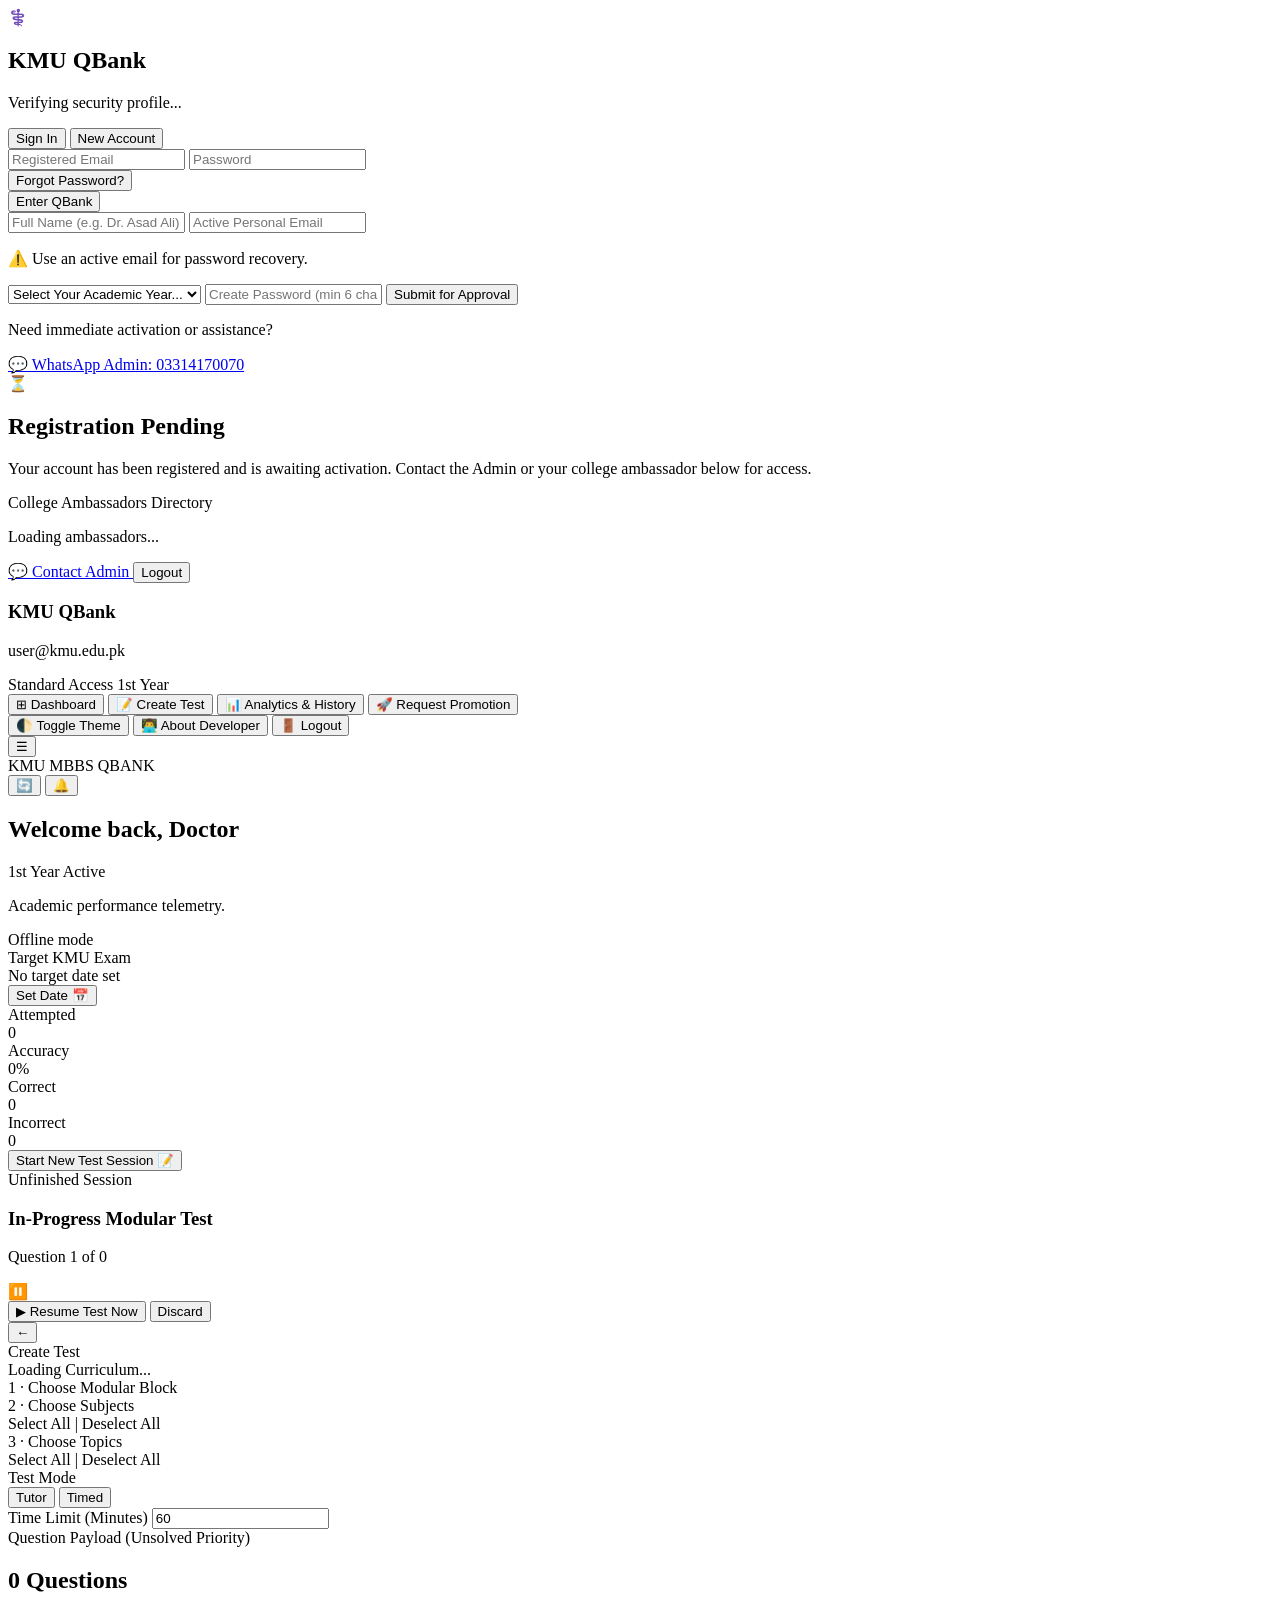
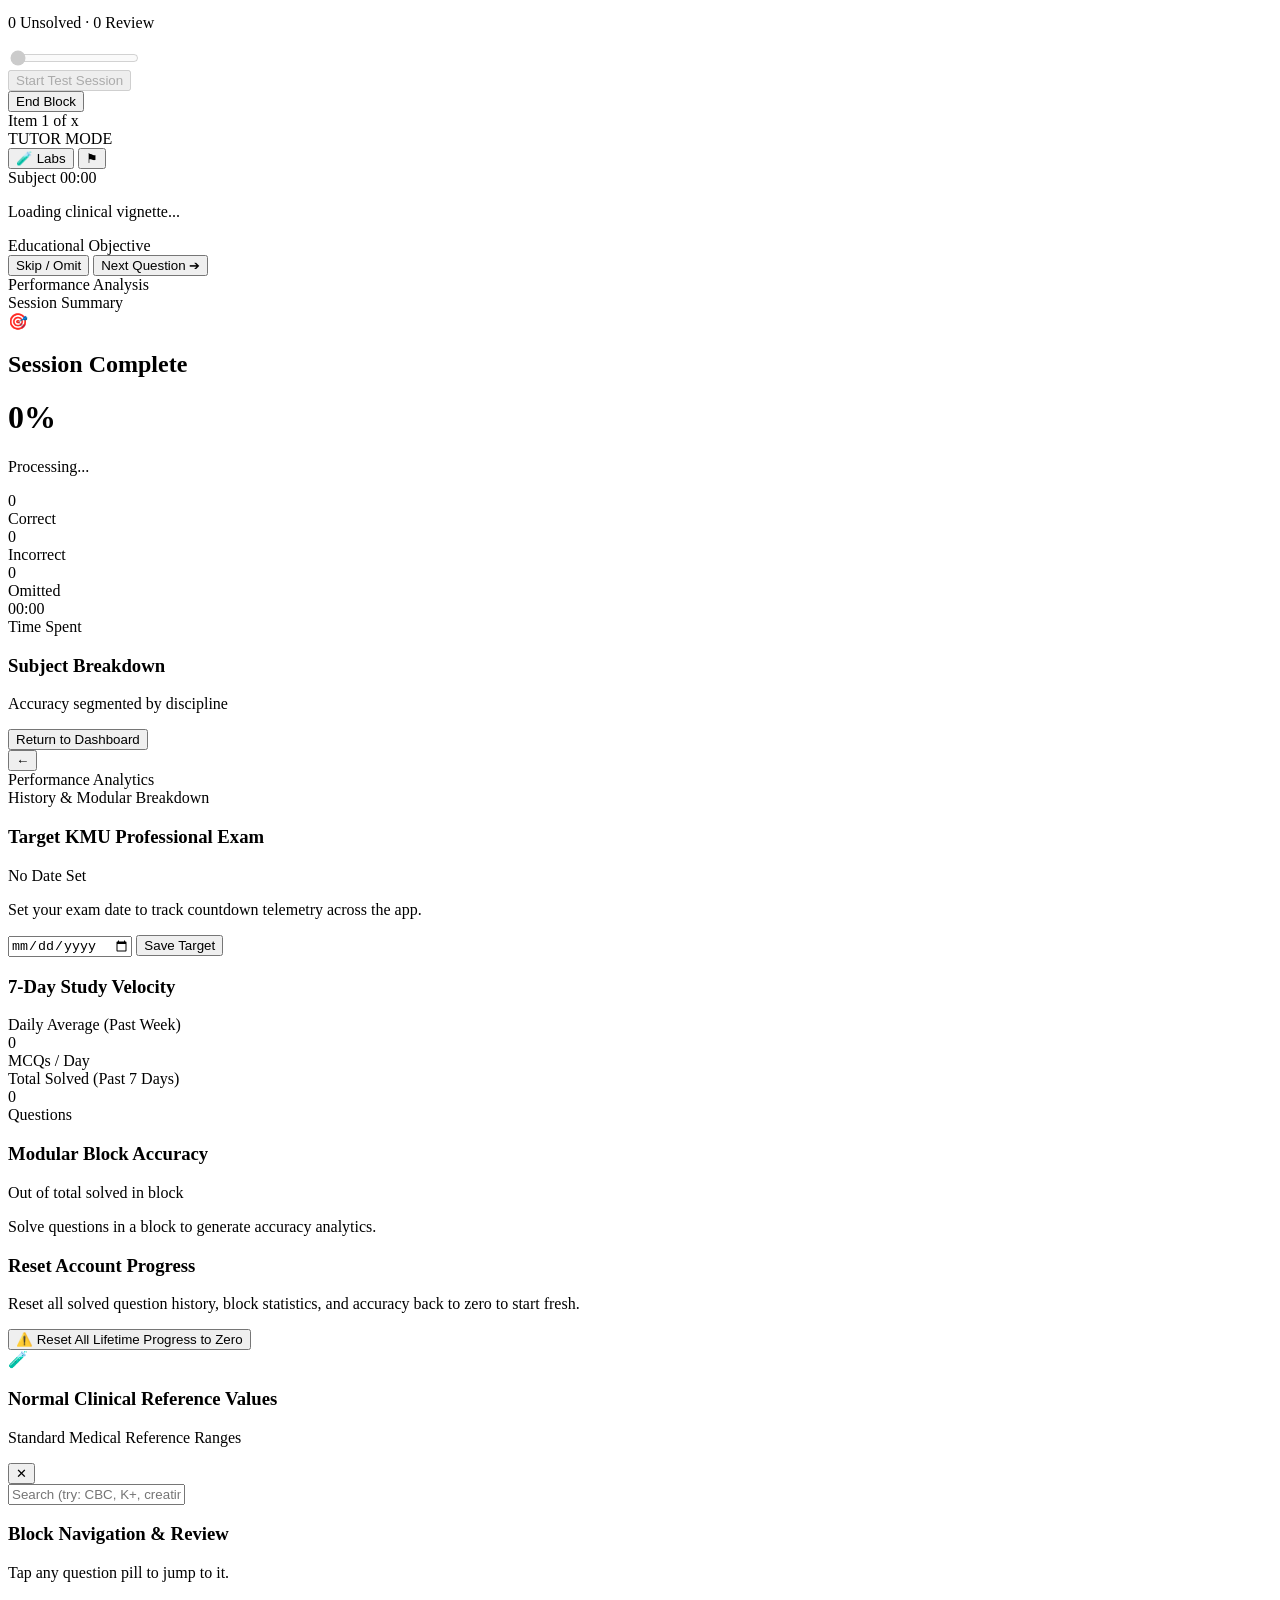
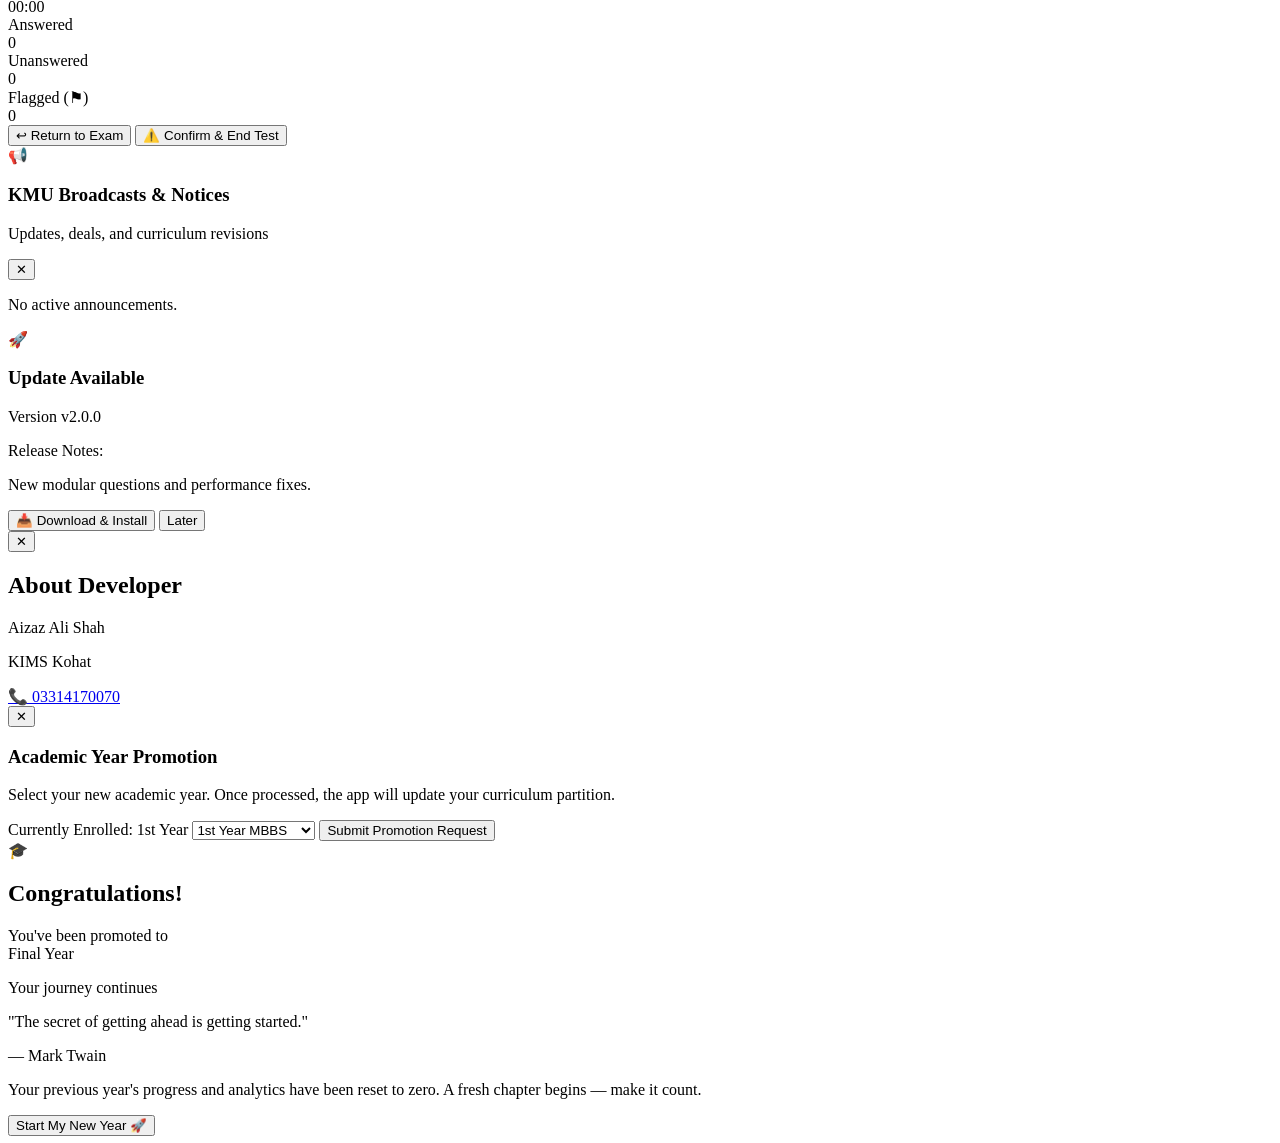
==== docs/index.html @ 2f593897 "Add files via upload" ====
<!DOCTYPE html>
<html lang="en">
<head>
    <meta charset="UTF-8">
    <meta name="viewport" content="width=device-width, initial-scale=1.0, maximum-scale=1.0, user-scalable=no, viewport-fit=cover">
    <meta name="theme-color" content="#06080d">
    <title>KMU MBBS QBank</title>
  <script type="module" crossorigin src="./assets/index-DLLi_GCA.js"></script>
  <link rel="stylesheet" crossorigin href="./assets/index-DvVe6-dn.css">
</head>
<body>
    <div class="app-viewport">

        <div id="screen-splash" class="screen flex-center">
            <div class="glass-panel p-30 text-center">
                <div class="splash-spinner text-blue text-4xl mb-15 glow-blue">⚕️</div>
                <h2 class="text-white font-bold text-xl">KMU QBank</h2>
                <p class="text-muted text-sm mt-5" id="splash-message">Verifying security profile...</p>
            </div>
        </div>

        <div id="screen-login" class="screen flex-center hidden p-20 scroll-y">

            <div id="auth-form-card" class="glass-panel p-25 w-100 max-w-400 box-shadow">
                <div class="flex-center gap-10 mb-20">
                    <button id="tab-login-btn" class="btn btn-outline flex-1 active font-bold">Sign In</button>
                    <button id="tab-register-btn" class="btn btn-outline flex-1 font-bold">New Account</button>
                </div>

                <div id="auth-login-fields">
                    <input type="email" id="input-email" class="glass-input" placeholder="Registered Email" autocomplete="email">
                    <input type="password" id="input-password" class="glass-input" placeholder="Password">
                    <div class="flex-between mb-15">
                        <span></span>
                        <button id="btn-forgot-password" class="text-link">Forgot Password?</button>
                    </div>
                    <button id="btn-login" class="btn btn-primary w-100 font-bold">Enter QBank</button>
                </div>

                <div id="auth-register-fields" class="hidden">
                    <input type="text" id="reg-name" class="glass-input" placeholder="Full Name (e.g. Dr. Asad Ali)">
                    <input type="email" id="reg-email" class="glass-input" placeholder="Active Personal Email" autocomplete="email">
                    <p class="text-xs text-muted mb-10 leading-tight">⚠️ Use an active email for password recovery.</p>
                    <select id="reg-year" class="glass-input">
                        <option value="" disabled selected>Select Your Academic Year...</option>
                        <option value="1st Year">1st Year MBBS</option>
                        <option value="2nd Year">2nd Year MBBS</option>
                        <option value="3rd Year">3rd Year MBBS</option>
                        <option value="4th Year">4th Year MBBS</option>
                        <option value="Final Year">Final Year MBBS</option>
                    </select>
                    <input type="password" id="reg-password" class="glass-input" placeholder="Create Password (min 6 characters)">
                    <button id="btn-register-submit" class="btn btn-primary w-100 font-bold mt-10">Submit for Approval</button>
                </div>

                <p id="login-feedback" class="text-orange text-center text-xs mt-15 min-h-20"></p>

                <div class="border-top pt-15 mt-15 text-center">
                    <p class="text-muted text-xs mb-5">Need immediate activation or assistance?</p>
                    <a href="https://wa.me/923314170070" target="_blank" rel="noopener" class="btn btn-outline text-green hover-bg-green text-xs p-5-10 no-underline inline-flex">
                        💬 WhatsApp Admin: 03314170070
                    </a>
                </div>
            </div>

            <div id="auth-pending-card" class="glass-panel p-25 w-100 max-w-400 box-shadow hidden text-center">
                <div class="text-4xl mb-10">⏳</div>
                <h2 class="text-white font-bold text-lg mb-5">Registration Pending</h2>
                <p class="text-xs text-muted mb-20 leading-relaxed">
                    Your account has been registered and is awaiting activation. Contact the Admin or your college ambassador below for access.
                </p>

                <div class="border-top border-bottom py-15 mb-20 text-left">
                    <div class="text-xs font-bold text-blue uppercase tracking-wide mb-10">College Ambassadors Directory</div>
                    <div id="ambassador-contact-list" class="flex-column gap-10 max-h-300 scroll-y custom-scrollbar">
                        <p class="text-xs text-muted text-center py-10">Loading ambassadors...</p>
                    </div>
                </div>

                <div class="flex gap-10">
                    <a href="https://wa.me/923314170070" target="_blank" rel="noopener" class="btn btn-primary flex-1 font-bold text-xs no-underline flex-center gap-5">
                        💬 Contact Admin
                    </a>
                    <button id="btn-pending-logout" class="btn btn-outline text-xs p-10 font-bold text-muted">Logout</button>
                </div>
            </div>
        </div>

        <div id="sidebar-drawer" class="drawer glass-panel">
            <div class="drawer-header border-bottom p-20">
                <h3 class="text-white font-bold glow-blue">KMU QBank</h3>
                <p class="text-muted text-sm mt-5" id="nav-user-email">user@kmu.edu.pk</p>
                <div class="mt-10 flex gap-5">
                    <span id="drawer-plan-badge" class="badge">Standard Access</span>
                    <span id="drawer-year-badge" class="badge badge-trial">1st Year</span>
                </div>
            </div>
            <div class="drawer-nav p-10">
                <button class="nav-row active" id="menu-dash-btn">⊞ Dashboard</button>
                <button class="nav-row" id="menu-create-btn">📝 Create Test</button>
                <button class="nav-row" id="menu-analytics-btn">📊 Analytics & History</button>
                <button class="nav-row text-blue" id="menu-promote-btn">🚀 Request Promotion</button>
                <div class="nav-divider"></div>
                <button class="nav-row" id="menu-theme-btn">🌓 Toggle Theme</button>
                <button class="nav-row" id="menu-about-btn">👨‍💻 About Developer</button>
                <button class="nav-row text-orange" id="sidebar-logout-btn">🚪 Logout</button>
            </div>
        </div>
        <div id="drawer-backdrop" class="backdrop hidden"></div>

        <div id="screen-dashboard" class="screen hidden">
            <div class="top-bar glass-panel border-bottom flex-between p-15">
                <button id="btn-open-menu" class="icon-btn text-white">☰</button>
                <div class="font-bold text-white tracking-wide glow-blue">KMU MBBS QBANK</div>
                <div class="flex-center gap-5">
                    <button id="btn-manual-refresh" class="icon-btn text-white" title="Refresh everything">🔄</button>
                    <button id="btn-announcements-bell" class="icon-btn text-white relative" title="Announcements">
                        🔔
                        <span id="badge-announcements-count" class="notification-dot hidden"></span>
                    </button>
                </div>
            </div>
            <div class="screen-scroll p-20">
                <div class="flex-between mb-5 flex-wrap gap-10">
                    <h2 class="text-white font-bold m-0">Welcome back, <span id="dash-user-name" class="text-blue">Doctor</span></h2>
                    <div class="flex gap-5">
                        <span id="dash-year-badge" class="badge badge-trial">1st Year</span>
                        <span id="dash-plan-badge" class="badge">Active</span>
                    </div>
                </div>
                <p class="text-muted text-sm mb-15">Academic performance telemetry.</p>

                <div id="dash-offline-banner" class="glass-panel p-10 mb-15 border-amber hidden">
                    <div class="text-xs text-orange font-bold" id="dash-offline-text">Offline mode</div>
                </div>

                <div id="dash-exam-banner" class="glass-panel p-15 mb-15 flex-between border-blue box-shadow-glow">
                    <div>
                        <div class="text-xs text-muted uppercase font-bold tracking-wide">Target KMU Exam</div>
                        <div class="text-lg font-bold text-white mt-5" id="dash-exam-countdown-text">No target date set</div>
                    </div>
                    <button id="btn-set-exam-dash" class="btn btn-outline text-xs p-5-10">Set Date 📅</button>
                </div>

                <div class="dashboard-metrics">
                    <div class="glass-panel">
                        <div class="text-muted text-xs uppercase tracking-wide font-bold">Attempted</div>
                        <div class="text-2xl font-bold text-blue mt-10 glow-blue" id="metric-attempted">0</div>
                    </div>
                    <div class="glass-panel">
                        <div class="text-muted text-xs uppercase tracking-wide font-bold">Accuracy</div>
                        <div class="text-2xl font-bold text-orange mt-10 glow-orange" id="metric-accuracy">0%</div>
                    </div>
                    <div class="glass-panel">
                        <div class="text-muted text-xs uppercase tracking-wide font-bold">Correct</div>
                        <div class="text-2xl font-bold text-green mt-10 glow-green" id="metric-correct">0</div>
                    </div>
                    <div class="glass-panel">
                        <div class="text-muted text-xs uppercase tracking-wide font-bold">Incorrect</div>
                        <div class="text-2xl font-bold text-red mt-10 glow-red" id="metric-incorrect">0</div>
                    </div>
                </div>

                <button id="card-action-create" class="btn btn-primary w-100 p-15 text-center font-bold text-md hover-scale mb-15">
                    Start New Test Session 📝
                </button>

                <div id="dash-resume-card" class="glass-panel p-20 mb-20 hidden border-amber box-shadow-glow bg-dark">
                    <div class="flex-between mb-10">
                        <div>
                            <span class="badge badge-trial mb-5 inline-block">Unfinished Session</span>
                            <h3 class="text-white font-bold text-md mt-5" id="resume-test-title">In-Progress Modular Test</h3>
                            <p class="text-xs text-muted mt-2" id="resume-test-progress-text">Question 1 of 0</p>
                        </div>
                        <div class="text-3xl">⏸️</div>
                    </div>
                    <div class="flex gap-10 mt-15">
                        <button id="btn-resume-test" class="btn btn-primary flex-1 font-bold">▶ Resume Test Now</button>
                        <button id="btn-discard-resume-test" class="btn btn-outline text-red hover-bg-red p-10 font-bold text-xs">Discard</button>
                    </div>
                </div>
            </div>
        </div>

        <div id="screen-create-test" class="screen hidden">
            <div class="top-bar glass-panel border-bottom flex-between p-15">
                <button id="btn-back-from-create" class="icon-btn text-white">←</button>
                <div class="text-center">
                    <div class="font-bold text-white tracking-wide text-sm glow-blue">Create Test</div>
                    <div class="text-xs text-blue font-bold uppercase" id="generator-class-label">Loading Curriculum...</div>
                </div>
                <div class="w-20"></div>
            </div>
            <div class="screen-scroll p-20">
                <div class="glass-panel p-20 mb-15" id="block-container">
                    <label class="text-xs text-muted uppercase tracking-wide font-bold block mb-10">1 · Choose Modular Block</label>
                    <div id="block-cards-list" class="flex-column gap-10"></div>
                </div>

                <div class="glass-panel p-20 mb-15 hidden" id="subject-container">
                    <div class="flex-between mb-15">
                        <label class="text-xs text-muted uppercase tracking-wide font-bold m-0">2 · Choose Subjects</label>
                        <div class="text-xs font-bold">
                            <span class="text-link" id="btn-subj-all">Select All</span>
                            <span class="text-muted">|</span>
                            <span class="text-muted cursor-pointer" id="btn-subj-none">Deselect All</span>
                        </div>
                    </div>
                    <div id="subject-checkboxes-list" class="grid-2 gap-15"></div>
                </div>

                <div class="glass-panel p-20 mb-15 hidden" id="topic-container">
                    <div class="flex-between mb-15">
                        <label class="text-xs text-muted uppercase tracking-wide font-bold m-0">3 · Choose Topics</label>
                        <div class="text-xs font-bold">
                            <span class="text-link" id="btn-top-all">Select All</span>
                            <span class="text-muted">|</span>
                            <span class="text-muted cursor-pointer" id="btn-top-none">Deselect All</span>
                        </div>
                    </div>
                    <div id="topic-checkboxes-list" class="grid-2 gap-15 max-h-300 scroll-y custom-scrollbar"></div>
                </div>

                <div class="glass-panel p-20 mb-15">
                    <label class="text-xs text-muted uppercase tracking-wide font-bold block mb-10">Test Mode</label>
                    <div class="flex gap-10">
                        <button id="mode-btn-tutor" class="btn btn-outline flex-1 active">Tutor</button>
                        <button id="mode-btn-timed" class="btn btn-outline flex-1">Timed</button>
                    </div>
                    <div id="timed-input-box" class="mt-15 hidden">
                        <label class="text-xs text-muted font-bold block mb-5">Time Limit (Minutes)</label>
                        <input type="number" id="input-timer-mins" class="glass-input m-0 w-100 text-lg" value="60" min="1">
                    </div>
                </div>

                <div class="glass-panel p-20 mb-30 text-center border-blue box-shadow-glow">
                    <label class="text-xs text-muted uppercase tracking-wide font-bold block mb-10">Question Payload (Unsolved Priority)</label>
                    <h2 id="slider-value-display" class="text-blue font-bold mb-5 glow-blue">0 Questions</h2>
                    <p id="pool-composition-info" class="text-xs text-muted mb-15">0 Unsolved · 0 Review</p>
                    <input type="range" id="q-count-slider" class="custom-slider w-100" min="0" max="0" value="0" disabled>
                </div>
            </div>
            <div class="bottom-dock p-15 glass-panel border-top">
                <button id="btn-start-quiz" class="btn btn-primary w-100 font-bold text-lg" disabled>Start Test Session</button>
            </div>
        </div>

        <div id="screen-test-engine" class="screen hidden">
            <div class="top-bar glass-panel border-bottom flex-between p-15">
                <button id="btn-abandon-test" class="btn btn-outline text-xs p-5-10 text-white hover-bg-red border-radius-sm">End Block</button>
                <div class="text-center">
                    <div id="test-header-counter" class="font-bold text-white text-sm">Item 1 of x</div>
                    <div id="test-header-mode" class="text-xs text-muted uppercase font-bold">TUTOR MODE</div>
                </div>
                <div class="flex-center gap-5">
                    <button id="btn-open-labs" class="btn btn-outline text-xs p-5-10 font-bold text-blue border-radius-sm" title="Normal Lab Values Reference">🧪 Labs</button>
                    <button id="btn-flag-question" class="icon-btn text-muted hover-opacity" title="Report / Flag Question">⚑</button>
                </div>
            </div>

            <div class="screen-scroll p-20">
                <div class="flex-between mb-20 border-bottom pb-10">
                    <span id="q-subject-badge" class="text-xs text-blue font-bold uppercase tracking-wide">Subject</span>
                    <span id="q-timer-clock" class="text-sm font-mono font-bold text-white">00:00</span>
                </div>

                <div class="mb-20 question-stem-card">
                    <p id="q-stem-text" class="text-md leading-relaxed text-white font-medium">Loading clinical vignette...</p>
                </div>

                <div id="q-options-wrapper" class="flex-column gap-10 mb-30"></div>

                <div id="q-rationale-box" class="glass-panel p-20 hidden border-left-blue bg-dark">
                    <div class="text-sm font-bold text-blue mb-10 uppercase tracking-wide">
                        Educational Objective
                    </div>
                    <div id="q-rationale-text" class="text-sm leading-relaxed text-white"></div>
                </div>
            </div>

            <div class="bottom-dock p-15 glass-panel border-top flex gap-10">
                <button id="btn-skip-q" class="btn btn-outline flex-1 text-white font-bold">Skip / Omit</button>
                <button id="btn-next-q" class="btn btn-primary flex-1 hidden font-bold">Next Question ➔</button>
            </div>
        </div>

        <div id="screen-results" class="screen hidden">
            <div class="top-bar glass-panel border-bottom flex-center p-15">
                <div class="text-center">
                    <div class="font-bold text-white text-sm glow-blue">Performance Analysis</div>
                    <div class="text-xs text-blue font-bold uppercase">Session Summary</div>
                </div>
            </div>
            <div class="screen-scroll p-20">
                <div class="glass-panel p-30 text-center mb-20 bg-dark relative border-top-blue box-shadow">
                    <div class="text-4xl mb-10">🎯</div>
                    <h2 class="text-white font-bold mb-10 text-lg">Session Complete</h2>
                    <h1 id="result-score-percent" class="text-6xl font-bold text-blue mb-5 glow-blue">0%</h1>
                    <p id="result-verdict" class="text-muted text-xs uppercase font-bold tracking-wide">Processing...</p>
                </div>

                <div class="grid-2 gap-15 mb-30">
                    <div class="glass-panel p-15 text-center border-bottom-green">
                        <div class="text-2xl font-bold text-green glow-green" id="result-correct-count">0</div>
                        <div class="text-xs text-muted uppercase font-bold mt-5">Correct</div>
                    </div>
                    <div class="glass-panel p-15 text-center border-bottom-red">
                        <div class="text-2xl font-bold text-red glow-red" id="result-incorrect-count">0</div>
                        <div class="text-xs text-muted uppercase font-bold mt-5">Incorrect</div>
                    </div>
                    <div class="glass-panel p-15 text-center border-bottom-orange">
                        <div class="text-2xl font-bold text-orange glow-orange" id="result-omitted-count">0</div>
                        <div class="text-xs text-muted uppercase font-bold mt-5">Omitted</div>
                    </div>
                    <div class="glass-panel p-15 text-center">
                        <div class="text-xl font-bold text-white font-mono mt-5" id="result-time-taken">00:00</div>
                        <div class="text-xs text-muted uppercase font-bold mt-5">Time Spent</div>
                    </div>
                </div>

                <h3 class="mb-15 text-sm uppercase tracking-wide text-white font-bold">Subject Breakdown</h3>
                <p class="text-xs text-muted mb-15">Accuracy segmented by discipline</p>
                <div id="results-subject-breakdown" class="flex-column gap-10"></div>
            </div>
            <div class="bottom-dock p-15 glass-panel border-top">
                <button id="btn-finish-review" class="btn btn-primary w-100 font-bold text-lg">Return to Dashboard</button>
            </div>
        </div>

        <div id="screen-analytics" class="screen hidden">
            <div class="top-bar glass-panel border-bottom flex-between p-15">
                <button id="btn-back-from-analytics" class="icon-btn text-white">←</button>
                <div class="text-center">
                    <div class="font-bold text-white tracking-wide text-sm glow-blue">Performance Analytics</div>
                    <div class="text-xs text-blue font-bold uppercase">History & Modular Breakdown</div>
                </div>
                <div class="w-20"></div>
            </div>
            <div class="screen-scroll p-20">
                <div class="glass-panel p-20 mb-20 border-blue box-shadow-glow">
                    <div class="flex-between mb-10">
                        <h3 class="text-sm font-bold text-white uppercase tracking-wide">Target KMU Professional Exam</h3>
                        <span class="badge" id="analytics-exam-days-badge">No Date Set</span>
                    </div>
                    <p class="text-xs text-muted mb-15">Set your exam date to track countdown telemetry across the app.</p>
                    <div class="flex gap-10">
                        <input type="date" id="input-exam-date" class="glass-input m-0 flex-1">
                        <button id="btn-save-exam-date" class="btn btn-primary p-10 font-bold">Save Target</button>
                    </div>
                </div>

                <div class="glass-panel p-20 mb-20">
                    <h3 class="text-sm font-bold text-white uppercase tracking-wide mb-15">7-Day Study Velocity</h3>
                    <div class="grid-2 gap-15">
                        <div class="glass-panel p-15 text-center bg-dark">
                            <div class="text-xs text-muted uppercase font-bold">Daily Average (Past Week)</div>
                            <div class="text-3xl font-bold text-blue mt-5 glow-blue" id="analytics-daily-average">0</div>
                            <div class="text-xs text-muted mt-2">MCQs / Day</div>
                        </div>
                        <div class="glass-panel p-15 text-center bg-dark">
                            <div class="text-xs text-muted uppercase font-bold">Total Solved (Past 7 Days)</div>
                            <div class="text-3xl font-bold text-green mt-5 glow-green" id="analytics-weekly-total">0</div>
                            <div class="text-xs text-muted mt-2">Questions</div>
                        </div>
                    </div>
                </div>

                <div class="glass-panel p-20 mb-20">
                    <div class="flex-between mb-15">
                        <h3 class="text-sm font-bold text-white uppercase tracking-wide">Modular Block Accuracy</h3>
                        <span class="text-xs text-muted">Out of total solved in block</span>
                    </div>
                    <div id="analytics-blocks-breakdown" class="flex-column gap-10">
                        <p class="text-xs text-muted text-center p-20">Solve questions in a block to generate accuracy analytics.</p>
                    </div>
                </div>

                <div class="glass-panel p-20 mb-30 border-bottom-red">
                    <h3 class="text-sm font-bold text-red uppercase tracking-wide mb-5">Reset Account Progress</h3>
                    <p class="text-xs text-muted mb-15">Reset all solved question history, block statistics, and accuracy back to zero to start fresh.</p>
                    <button id="btn-reset-user-progress" class="btn btn-outline text-red hover-bg-red w-100 font-bold text-sm">
                        ⚠️ Reset All Lifetime Progress to Zero
                    </button>
                </div>
            </div>
        </div>

        <div id="modal-lab-values" class="screen flex-center hidden backdrop-blur z-modal-2">
            <div class="glass-panel p-25 max-w-600 w-100 relative border-blue box-shadow flex-column modal-tall">
                <div class="flex-between mb-15">
                    <div class="flex-center gap-10">
                        <span class="text-2xl">🧪</span>
                        <div>
                            <h3 class="text-blue font-bold text-sm uppercase tracking-wide">Normal Clinical Reference Values</h3>
                            <p class="text-xs text-muted">Standard Medical Reference Ranges</p>
                        </div>
                    </div>
                    <button id="btn-close-labs" class="icon-btn text-muted hover-white">✕</button>
                </div>

                <input type="text" id="input-labs-search" class="glass-input mb-15 text-xs" placeholder="Search (try: CBC, K+, creatinine, ABG...)">

                <div class="scroll-y custom-scrollbar flex-1" id="labs-content-area">
                    <div id="labs-list-container" class="flex-column gap-15"></div>
                </div>
            </div>
        </div>

        <div id="modal-review-grid" class="screen flex-center hidden backdrop-blur z-modal-3">
            <div class="glass-panel p-25 max-w-600 w-100 relative border-blue box-shadow flex-column modal-tall">
                <div class="flex-between mb-10">
                    <div>
                        <h3 class="text-white font-bold text-md uppercase tracking-wide">Block Navigation & Review</h3>
                        <p class="text-xs text-muted">Tap any question pill to jump to it.</p>
                    </div>
                    <span id="review-timer-badge" class="badge font-mono">00:00</span>
                </div>

                <div class="grid-3 gap-10 mb-15 p-10 bg-dark border-radius-sm text-center">
                    <div>
                        <span class="text-xs text-muted uppercase font-bold">Answered</span>
                        <div class="text-lg font-bold text-green" id="review-stat-answered">0</div>
                    </div>
                    <div>
                        <span class="text-xs text-muted uppercase font-bold">Unanswered</span>
                        <div class="text-lg font-bold text-muted" id="review-stat-unanswered">0</div>
                    </div>
                    <div>
                        <span class="text-xs text-muted uppercase font-bold">Flagged (⚑)</span>
                        <div class="text-lg font-bold text-orange" id="review-stat-flagged">0</div>
                    </div>
                </div>

                <div class="scroll-y custom-scrollbar flex-1 mb-15 p-5">
                    <div id="review-grid-matrix" class="review-matrix"></div>
                </div>

                <div class="flex gap-10 border-top pt-15">
                    <button id="btn-review-resume" class="btn btn-outline flex-1 font-bold text-sm">↩ Return to Exam</button>
                    <button id="btn-review-confirm-end" class="btn btn-outline text-red hover-bg-red flex-1 font-bold text-sm">⚠️ Confirm & End Test</button>
                </div>
            </div>
        </div>

        <div id="modal-announcements" class="screen flex-center hidden backdrop-blur z-modal-4">
            <div class="glass-panel p-25 max-w-500 w-100 relative border-blue box-shadow flex-column modal-medium">
                <div class="flex-between mb-15">
                    <div class="flex-center gap-10">
                        <span class="text-2xl">📢</span>
                        <div>
                            <h3 class="text-white font-bold text-sm uppercase tracking-wide">KMU Broadcasts & Notices</h3>
                            <p class="text-xs text-muted">Updates, deals, and curriculum revisions</p>
                        </div>
                    </div>
                    <button id="btn-close-announcements" class="icon-btn text-muted hover-white">✕</button>
                </div>

                <div id="announcements-modal-list" class="scroll-y custom-scrollbar flex-column gap-10 flex-1">
                    <p class="text-xs text-muted text-center py-20">No active announcements.</p>
                </div>
            </div>
        </div>

        <div id="modal-app-update" class="screen flex-center hidden backdrop-blur z-modal-5">
            <div class="glass-panel p-30 max-w-400 w-100 text-center border-blue box-shadow">
                <div class="text-4xl mb-10">🚀</div>
                <h3 class="text-white font-bold text-lg mb-5">Update Available</h3>
                <p class="text-xs text-blue font-bold mb-10" id="update-version-label">Version v2.0.0</p>
                <div class="p-15 bg-dark border-radius-sm mb-15 text-left max-h-200 scroll-y custom-scrollbar">
                    <div class="text-xs text-muted font-bold uppercase mb-5">Release Notes:</div>
                    <p class="text-xs text-white leading-relaxed" id="update-release-notes">New modular questions and performance fixes.</p>
                </div>
                <div class="flex gap-10">
                    <button id="btn-download-update" class="btn btn-primary flex-1 font-bold text-sm">📥 Download & Install</button>
                    <button id="btn-dismiss-update" class="btn btn-outline text-xs p-10 font-bold text-muted hidden">Later</button>
                </div>
            </div>
        </div>

        <div id="modal-about" class="screen flex-center hidden backdrop-blur z-modal-1">
            <div class="glass-panel p-30 text-center max-w-400 relative border-blue box-shadow">
                <button id="btn-close-about" class="icon-btn absolute text-muted hover-white pos-top-right">✕</button>
                <h2 class="text-blue font-bold mb-10 glow-blue">About Developer</h2>
                <p class="text-white font-bold text-xl mt-15">Aizaz Ali Shah</p>
                <p class="text-muted text-sm mt-5 mb-15">KIMS Kohat</p>
                <a href="https://wa.me/923314170070" target="_blank" rel="noopener" class="text-orange font-bold hover-opacity inline-block mt-5 no-underline bg-dark p-10 border-radius-md">📞 03314170070</a>
            </div>
        </div>

        <div id="modal-promotion" class="screen flex-center hidden backdrop-blur z-modal-1">
            <div class="glass-panel p-30 max-w-400 w-100 relative border-blue box-shadow">
                <button id="btn-close-promotion" class="icon-btn absolute text-muted hover-white pos-top-right">✕</button>
                <h3 class="text-blue font-bold mb-10 glow-blue">Academic Year Promotion</h3>
                <p class="text-xs text-muted mb-15">Select your new academic year. Once processed, the app will update your curriculum partition.</p>
                <label class="text-xs text-muted block mb-5 font-bold">Currently Enrolled: <span id="promo-current-year" class="text-white">1st Year</span></label>
                <select id="select-promote-year" class="glass-input mb-15 w-100">
                    <option value="1st Year">1st Year MBBS</option>
                    <option value="2nd Year">2nd Year MBBS</option>
                    <option value="3rd Year">3rd Year MBBS</option>
                    <option value="4th Year">4th Year MBBS</option>
                    <option value="Final Year">Final Year MBBS</option>
                </select>
                <button id="btn-submit-promotion" class="btn btn-primary w-100 font-bold">Submit Promotion Request</button>
            </div>
        </div>

        <!-- NEW: Congratulations modal shown after promotion -->
        <div id="modal-congratulations" class="screen flex-center hidden backdrop-blur z-modal-5">
            <div class="glass-panel p-30 max-w-500 w-100 text-center border-blue box-shadow">
                <div class="text-6xl mb-15">🎓</div>
                <h2 class="text-blue font-bold text-2xl mb-10 glow-blue">Congratulations!</h2>
                <p class="text-white font-bold text-lg mb-20">You've been promoted to<br><span id="congrats-new-year" class="text-orange text-2xl">Final Year</span></p>

                <div class="glass-panel p-20 bg-dark mb-20 border-left-blue text-left">
                    <div class="text-xs text-blue font-bold uppercase tracking-wide mb-10">Your journey continues</div>
                    <p class="text-sm text-white leading-relaxed italic" id="congrats-quote">
                        "The secret of getting ahead is getting started."
                    </p>
                    <p class="text-xs text-muted mt-10" id="congrats-quote-author">— Mark Twain</p>
                </div>

                <p class="text-xs text-muted mb-20">
                    Your previous year's progress and analytics have been reset to zero.
                    A fresh chapter begins — make it count.
                </p>

                <button id="btn-congrats-continue" class="btn btn-primary w-100 font-bold text-lg">Start My New Year 🚀</button>
            </div>
        </div>

    </div>

</body>
</html>
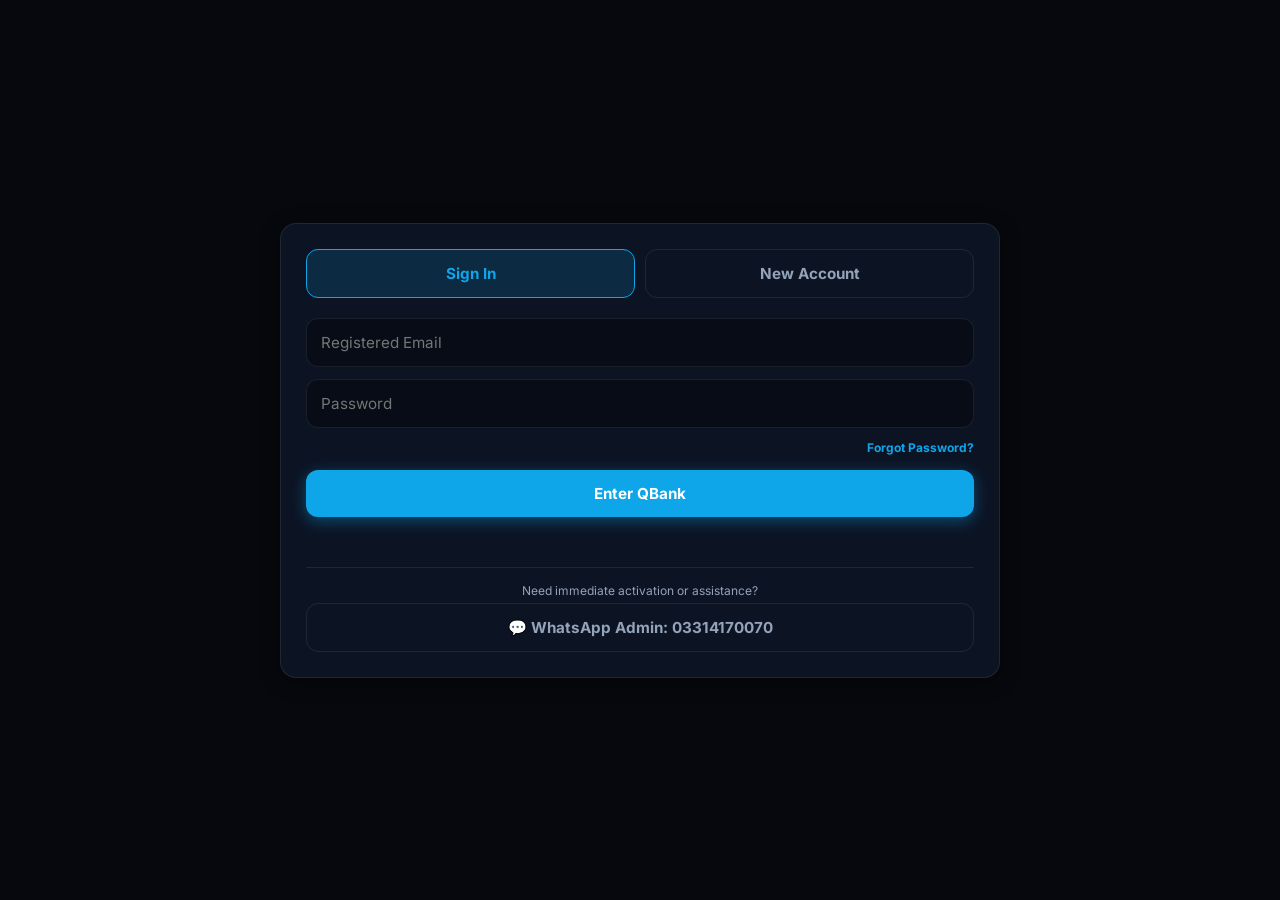
==== commit 279c34c6: "Update index.html" ====
--- a/docs/index.html
+++ b/docs/index.html
@@ -4,11 +4,13 @@
     <meta charset="UTF-8">
     <meta name="viewport" content="width=device-width, initial-scale=1.0, maximum-scale=1.0, user-scalable=no, viewport-fit=cover">
     <meta name="theme-color" content="#06080d">
-    <title>KMU MBBS QBank</title>--
-  <script type="module" crossorigin src="./assets/index-DLLi_GCA.js"></script>
-  <link rel="stylesheet" crossorigin href="./assets/index-DvVe6-dn.css">
+    <title><link rel="manifest" href="./manifest.json">
+<meta name="theme-color" content="#0ea5e9">
+<link rel="apple-touch-icon" href="./assets/icon-192.png">KMU MBBS QBank</title>
+
+
+  <script type="module" crossorigin src="./assets/index-DLLi_GCA.js"></script>
+  <link rel="stylesheet" crossorigin href="./assets/index-DvVe6-dn.css">
 </head>
 <body>
     <div class="app-viewport">
@@ -531,7 +533,16 @@
         </div>
 
     </div>
--
+
+
+<script>
+  if ('serviceWorker' in navigator) {
+    window.addEventListener('load', () => {
+      navigator.serviceWorker.register('./sw.js')
+        .then(reg => console.log('Service Worker registered:', reg.scope))
+        .catch(err => console.log('Service Worker registration failed:', err));
+    });
+  }
+</script>
 </body>
-</html>+</html>
--- a/docs/assets/index-DvVe6-dn.css
+++ b/docs/assets/index-DvVe6-dn.css
@@ -0,0 +1 @@
+@font-face{font-family:Inter;font-style:normal;font-weight:100 900;font-display:swap;src:url(./inter-var-Dx4kXJAl.woff2) format("woff2")}:root{--bg-base: #06080d;--glass-bg: rgba(15, 23, 42, .85);--glass-hover: rgba(30, 41, 59, .95);--glass-border: rgba(255, 255, 255, .08);--brand-blue: #0ea5e9;--brand-blue-hover: #0284c7;--brand-blue-glow: rgba(14, 165, 233, .4);--brand-orange: #f59e0b;--brand-green: #10b981;--brand-red: #ef4444;--solid-correct-bg: #059669;--solid-correct-border: #34d399;--solid-incorrect-bg: #dc2626;--solid-incorrect-border: #f87171;--solid-selected-bg: #0284c7;--solid-selected-border: #38bdf8;--text-main: #fdf9fa;--text-muted: #94a3b8;--transition-smooth: all .22s cubic-bezier(.25, .8, .25, 1)}*{box-sizing:border-box;margin:0;padding:0;font-family:Inter,-apple-system,BlinkMacSystemFont,Segoe UI,sans-serif;-webkit-tap-highlight-color:transparent}html,body{background-color:var(--bg-base);color:var(--text-main);height:100%;width:100%;overflow:hidden;position:relative;padding:0;margin:0}.hidden{display:none!important}.block{display:block!important}.inline-block{display:inline-block!important}.flex{display:flex}.flex-column{display:flex;flex-direction:column}.flex-between{display:flex;justify-content:space-between;align-items:center}.flex-center{display:flex;justify-content:center;align-items:center}.flex-1{flex:1}.flex-wrap{flex-wrap:wrap}.grid-2{display:grid;grid-template-columns:1fr 1fr}.grid-3{display:grid;grid-template-columns:repeat(3,1fr)}.absolute{position:absolute}.relative{position:relative}.text-center{text-align:center}.text-left{text-align:left}.text-blue{color:var(--brand-blue)}.text-orange{color:var(--brand-orange)}.text-green{color:var(--brand-green)}.text-red{color:var(--brand-red)}.text-white{color:var(--text-main)}.text-muted{color:var(--text-muted)}.text-xs{font-size:.75rem}.text-sm{font-size:.85rem}.text-md{font-size:.95rem}.text-lg{font-size:1.1rem}.text-xl{font-size:1.4rem}.text-2xl{font-size:2rem}.text-3xl{font-size:2.5rem}.text-4xl{font-size:3rem}.text-6xl{font-size:4rem}.font-bold{font-weight:700}.font-medium{font-weight:500}.font-mono{font-family:SF Mono,Menlo,Consolas,monospace}.uppercase{text-transform:uppercase}.tracking-wide{letter-spacing:.05em}.leading-relaxed{line-height:1.6}.leading-tight{line-height:1.3}.no-underline{text-decoration:none}.cursor-pointer{cursor:pointer}.text-link{background:none;border:none;color:var(--brand-blue);font-size:.75rem;font-weight:700;cursor:pointer;padding:0;font-family:inherit}.text-link:hover{opacity:.8}.glow-blue{text-shadow:0 0 15px var(--brand-blue-glow)}.glow-green{text-shadow:0 0 15px rgba(16,185,129,.6)}.glow-red{text-shadow:0 0 15px rgba(239,68,68,.6)}.glow-orange{text-shadow:0 0 15px rgba(245,158,11,.6)}.box-shadow-glow{box-shadow:0 0 20px #0ea5e933}.box-shadow{box-shadow:0 12px 40px #0009}.p-5{padding:5px}.p-5-10{padding:5px 10px}.p-10{padding:10px}.p-15{padding:15px}.p-20{padding:20px}.p-25{padding:25px}.p-30{padding:30px}.py-10{padding-top:10px;padding-bottom:10px}.py-15{padding-top:15px;padding-bottom:15px}.py-20{padding-top:20px;padding-bottom:20px}.px-10{padding-left:10px;padding-right:10px}.m-0{margin:0}.mt-2{margin-top:2px}.mt-5{margin-top:5px}.mt-10{margin-top:10px}.mt-15{margin-top:15px}.mt-20{margin-top:20px}.mb-5{margin-bottom:5px}.mb-10{margin-bottom:10px}.mb-15{margin-bottom:15px}.mb-20{margin-bottom:20px}.mb-25{margin-bottom:25px}.mb-30{margin-bottom:30px}.pt-15{padding-top:15px}.pb-10{padding-bottom:10px}.gap-5{gap:5px}.gap-10{gap:10px}.gap-15{gap:15px}.w-20{width:20px}.w-100{width:100%}.max-w-400{max-width:400px}.max-w-500{max-width:500px}.max-w-600{max-width:600px}.min-h-20{min-height:20px}.max-h-200{max-height:200px}.max-h-300{max-height:300px}.max-h-400{max-height:400px}.scroll-y{overflow-y:auto}.border-none{border:none!important}.border-top{border-top:1px solid var(--glass-border)}.border-bottom{border-bottom:1px solid var(--glass-border)}.border-radius-sm{border-radius:8px}.border-radius-md{border-radius:12px}.custom-scrollbar::-webkit-scrollbar{width:5px;height:5px}.custom-scrollbar::-webkit-scrollbar-track{background:transparent}.custom-scrollbar::-webkit-scrollbar-thumb{background:#ffffff26;border-radius:4px}.custom-scrollbar::-webkit-scrollbar-thumb:hover{background:var(--brand-blue)}.app-viewport{position:relative;height:100vh;height:100dvh;width:100%;max-width:100%;margin:0 auto;overflow:hidden;background:var(--bg-base);padding-left:env(safe-area-inset-left,0);padding-right:env(safe-area-inset-right,0)}.screen{position:absolute;top:0;left:0;right:0;width:100%;height:100%;display:flex;flex-direction:column;background:var(--bg-base);z-index:10}.top-bar{padding-top:max(28px,calc(env(safe-area-inset-top,0px) + 8px));padding-left:max(15px,env(safe-area-inset-left,0px));padding-right:max(15px,env(safe-area-inset-right,0px));flex-shrink:0;z-index:50}.bottom-dock{padding-bottom:max(15px,env(safe-area-inset-bottom,0px));padding-left:max(15px,env(safe-area-inset-left,0px));padding-right:max(15px,env(safe-area-inset-right,0px));flex-shrink:0;z-index:50}.screen-scroll{flex:1;overflow-y:auto;overflow-x:hidden;padding:20px;width:100%;max-width:1200px;margin:0 auto}@media (min-width: 1024px){.grid-2{grid-template-columns:repeat(4,1fr)!important}.question-stem-card,#q-stem-text{font-size:1.15rem;line-height:1.7}.opt-btn{padding:18px 24px;font-size:1.05rem}}.dashboard-metrics{display:grid;grid-template-columns:1fr 1fr;gap:12px;margin-bottom:22px}.dashboard-metrics>div{padding:18px 10px;text-align:center}.glass-panel{background:var(--glass-bg);backdrop-filter:blur(16px);-webkit-backdrop-filter:blur(16px);border:1px solid var(--glass-border);border-radius:16px;box-shadow:0 4px 20px #0006}.bg-dark{background:#0006}.border-blue{border:1.5px solid var(--brand-blue)}.border-amber{border:1.5px solid var(--brand-orange)}.border-left-blue{border-left:5px solid var(--brand-blue)}.border-top-blue{border-top:5px solid var(--brand-blue)}.border-bottom-green{border-bottom:5px solid var(--brand-green)}.border-bottom-red{border-bottom:5px solid var(--brand-red)}.border-bottom-orange{border-bottom:5px solid var(--brand-orange)}.glass-input{width:100%;background:#00000059;border:1px solid var(--glass-border);border-radius:12px;padding:14px;color:var(--text-main);font-size:.95rem;margin-bottom:12px;outline:none;transition:var(--transition-smooth)}.glass-input:focus{border-color:var(--brand-blue);background:#0ea5e914;box-shadow:0 0 12px var(--brand-blue-glow)}select.glass-input{cursor:pointer;appearance:none;-webkit-appearance:none;background-image:url(data:image/svg+xml;charset=US-ASCII,%3Csvg%20xmlns%3D%22http%3A%2F%2Fwww.w3.org%2F2000%2Fsvg%22%20width%3D%22292.4%22%20height%3D%22292.4%22%3E%3Cpath%20fill%3D%22%23ffffff%22%20d%3D%22M287%2069.4a17.6%2017.6%200%200%200-13-5.4H18.4c-5%200-9.3%201.8-12.9%205.4A17.6%2017.6%200%200%200%200%2082.2c0%205%201.8%209.3%205.4%2012.9l128%20127.9c3.6%203.6%207.8%205.4%2012.8%205.4s9.2-1.8%2012.8-5.4L287%2095c3.5-3.5%205.4-7.8%205.4-12.8%200-5-1.9-9.2-5.5-12.8z%22%2F%3E%3C%2Fsvg%3E);background-repeat:no-repeat;background-position:right 15px top 50%;background-size:12px auto;padding-right:40px}select.glass-input option{background-color:#0f172a;color:var(--text-main)}input[type=date].glass-input{color-scheme:dark}.btn{padding:14px;border-radius:12px;font-size:.95rem;font-weight:700;cursor:pointer;border:none;transition:var(--transition-smooth);display:flex;justify-content:center;align-items:center;font-family:inherit;color:inherit}.btn:active:not(:disabled){transform:scale(.97)}.btn:disabled{opacity:.4;pointer-events:none}.btn-primary{background:var(--brand-blue);color:#fff;box-shadow:0 4px 15px var(--brand-blue-glow)}.btn-primary:hover{background:var(--brand-blue-hover);box-shadow:0 6px 25px #0ea5e9b3}.btn-outline{background:transparent;border:1.5px solid var(--glass-border);color:var(--text-muted)}.btn-outline.active{border-color:var(--brand-blue);color:var(--brand-blue);background:#0ea5e926;font-weight:700}.btn-outline:hover:not(.active){background:var(--glass-hover);color:var(--text-main)}.icon-btn{background:transparent;border:none;font-size:1.3rem;cursor:pointer;padding:6px;transition:var(--transition-smooth);color:var(--text-main);font-family:inherit}.hover-scale{transition:var(--transition-smooth)}.hover-scale:active{transform:scale(.97)}.hover-opacity:hover{opacity:.8}.hover-white:hover{color:#fff}.hover-bg-red:hover{background:var(--brand-red);border-color:var(--brand-red);color:#fff!important}.hover-bg-green:hover{background:var(--brand-green);border-color:var(--brand-green);color:#fff!important}#btn-manual-refresh.spinning{animation:spin360 .9s linear infinite;color:var(--brand-blue)}@keyframes spin360{0%{transform:rotate(0)}to{transform:rotate(360deg)}}.notification-dot{position:absolute;top:4px;right:4px;width:8px;height:8px;background:var(--brand-orange);border-radius:50%;box-shadow:0 0 10px var(--brand-orange);animation:pulseDot 2s infinite}@keyframes pulseDot{0%{transform:scale(.95);box-shadow:0 0 #f59e0bb3}70%{transform:scale(1.15);box-shadow:0 0 0 6px #f59e0b00}to{transform:scale(.95);box-shadow:0 0 #f59e0b00}}.badge{display:inline-block;padding:3px 10px;border-radius:20px;font-size:.72rem;font-weight:800;background:#0ea5e926;color:var(--brand-blue);border:1px solid var(--brand-blue)}.badge-trial{background:#f59e0b26;color:var(--brand-orange);border-color:var(--brand-orange)}.drawer{position:fixed;top:0;left:-340px;width:280px;height:100%;z-index:1000;transition:var(--transition-smooth);border-right:1px solid var(--glass-border);border-radius:0 20px 20px 0;overflow-y:auto;box-shadow:none}.drawer.open{left:0}.nav-row{background:transparent;border:none;padding:14px 16px;text-align:left;color:var(--text-muted);font-size:.95rem;font-weight:600;border-radius:12px;cursor:pointer;transition:var(--transition-smooth);width:100%;margin-bottom:4px;font-family:inherit}.nav-row:hover{background:var(--glass-hover);color:var(--text-main)}.nav-row.active{background:#0ea5e926;color:var(--brand-blue);font-weight:700}.nav-divider{height:1px;background:var(--glass-border);margin:8px 0}.backdrop{position:fixed;top:0;left:0;width:100%;height:100%;background:#000000b3;z-index:999}.backdrop-blur{backdrop-filter:blur(10px);-webkit-backdrop-filter:blur(10px)}.z-modal-1{z-index:2000}.z-modal-2{z-index:2500}.z-modal-3{z-index:2600}.z-modal-4{z-index:2400}.z-modal-5{z-index:3000}.modal-tall{max-height:88vh}.modal-medium{max-height:80vh}.pos-top-right{top:15px;right:15px}.opt-row{display:flex;align-items:stretch;gap:10px;margin-bottom:12px}.opt-btn{flex:1;text-align:left;padding:15px 18px;background:#ffffff08;border:1.5px solid var(--glass-border);border-radius:12px;color:var(--text-main);font-size:.95rem;line-height:1.45;transition:var(--transition-smooth);cursor:pointer;display:flex;align-items:flex-start;gap:12px;font-family:inherit}.opt-btn:active:not(:disabled){transform:scale(.98)}.opt-tag{font-weight:800;color:var(--brand-blue);padding:2px 8px;border-radius:6px;background:#ffffff0f;flex-shrink:0}.opt-cross-btn{width:44px;background:#ffffff08;border:1.5px solid var(--glass-border);border-radius:12px;color:var(--text-muted);display:flex;align-items:center;justify-content:center;cursor:pointer;transition:var(--transition-smooth);font-size:1.1rem;flex-shrink:0;font-family:inherit}.opt-cross-btn:hover{background:var(--glass-hover);color:var(--text-main)}.opt-row.strikethrough .opt-btn{opacity:.25!important;text-decoration:line-through!important;pointer-events:none!important}.opt-row.strikethrough .opt-cross-btn{background:#ef444440!important;border-color:var(--brand-red)!important;color:var(--brand-red)!important}.opt-btn.correct{background:var(--solid-correct-bg)!important;border-color:var(--solid-correct-border)!important;color:#fff!important;box-shadow:0 0 25px #10b981b3!important;font-weight:600!important}.opt-btn.correct .opt-tag{background:#fff!important;color:#065f46!important;font-weight:900!important}.opt-btn.incorrect{background:var(--solid-incorrect-bg)!important;border-color:var(--solid-incorrect-border)!important;color:#fff!important;box-shadow:0 0 25px #dc2626b3!important;font-weight:600!important}.opt-btn.incorrect .opt-tag{background:#fff!important;color:#991b1b!important;font-weight:900!important}.opt-btn.timed-selected{background:var(--solid-selected-bg)!important;border-color:var(--solid-selected-border)!important;color:#fff!important;box-shadow:0 0 20px #0ea5e999!important;font-weight:600!important}.opt-btn.timed-selected .opt-tag{background:#fff!important;color:#075985!important;font-weight:900!important}.review-matrix{display:grid;grid-template-columns:repeat(auto-fill,minmax(46px,1fr));gap:8px;width:100%}.matrix-pill{height:46px;border-radius:10px;display:flex;align-items:center;justify-content:center;font-size:.85rem;font-weight:700;cursor:pointer;position:relative;transition:var(--transition-smooth);border:1.5px solid var(--glass-border);background:#ffffff0a;color:var(--text-muted);font-family:inherit}.matrix-pill:hover{transform:translateY(-2px);border-color:var(--brand-blue);color:#fff}.matrix-pill.answered{background:#10b98133;border-color:var(--brand-green);color:var(--brand-green)}.matrix-pill.unanswered{background:#ffffff08;border-color:var(--glass-border);color:var(--text-muted)}.matrix-pill.flagged:after{content:"⚑";position:absolute;top:2px;right:4px;font-size:.65rem;color:var(--brand-orange);text-shadow:0 0 6px var(--brand-orange)}.lab-category-header{font-size:.78rem;font-weight:800;text-transform:uppercase;letter-spacing:.05em;color:var(--brand-blue);padding-bottom:6px;border-bottom:1px solid var(--glass-border);margin-bottom:8px}.lab-item-row{display:flex;justify-content:space-between;align-items:center;padding:8px 12px;background:#ffffff08;border-radius:8px;margin-bottom:5px;font-size:.82rem}.lab-item-name{font-weight:600;color:#fff}.lab-item-val{font-family:monospace;font-weight:700;color:var(--brand-green)}.select-card{background:#ffffff0a;border:1.5px solid var(--glass-border);padding:15px;border-radius:12px;cursor:pointer;transition:var(--transition-smooth);font-weight:600;color:var(--text-main)}.select-card:hover{background:#ffffff14}.select-card.selected{border-color:var(--solid-selected-border)!important;background:var(--solid-selected-bg)!important;color:#fff!important;box-shadow:0 0 20px #0ea5e980!important}.chk-label{display:flex;align-items:center;gap:10px;font-size:.85rem;color:var(--text-main);cursor:pointer;padding:10px;border-radius:8px;transition:var(--transition-smooth);background:#ffffff08;border:1px solid var(--glass-border)}.chk-label:hover{background:#ffffff0f;border-color:var(--brand-blue)}.chk-label input{accent-color:var(--brand-blue);width:17px;height:17px;cursor:pointer}.chk-count{color:var(--brand-blue);font-weight:700;font-size:.72rem;background:#0ea5e926;padding:2px 6px;border-radius:10px}.custom-slider{-webkit-appearance:none;appearance:none;height:8px;background:#334155;border-radius:4px;outline:none}.custom-slider::-webkit-slider-thumb{-webkit-appearance:none;appearance:none;width:24px;height:24px;border-radius:50%;background:var(--brand-blue);cursor:pointer;box-shadow:0 0 15px var(--brand-blue-glow);border:2px solid #ffffff;transition:transform .1s}.custom-slider::-webkit-slider-thumb:active{transform:scale(1.2)}.progress-track{width:100%;height:8px;background:#00000080;border-radius:4px;margin-top:10px;overflow:hidden}.progress-fill{height:100%;background:var(--brand-blue);box-shadow:0 0 10px var(--brand-blue-glow);transition:width .3s ease}.splash-spinner{animation:splashSpin 2s linear infinite;display:inline-block}@keyframes splashSpin{0%{transform:rotate(0)}to{transform:rotate(360deg)}}body.light-theme{--bg-base: #e2e8f0;--glass-bg: #ffffff;--glass-hover: #f1f5f9;--glass-border: rgba(15, 23, 42, .15);--text-main: #0f172a;--text-muted: #475569}body.light-theme .glow-blue,body.light-theme .glow-green,body.light-theme .glow-red,body.light-theme .glow-orange{text-shadow:none}body.light-theme .box-shadow-glow{box-shadow:0 4px 15px #0ea5e926}body.light-theme .glass-panel{box-shadow:0 8px 30px #0f172a1a;border-color:#0f172a1a}body.light-theme .glass-input{background:#fff;border:1.5px solid #cbd5e1;color:#0f172a}body.light-theme .glass-input:focus{border-color:var(--brand-blue);background:#fff;box-shadow:0 0 0 3px #0ea5e926}body.light-theme select.glass-input{background-image:url(data:image/svg+xml;charset=US-ASCII,%3Csvg%20xmlns%3D%22http%3A%2F%2Fwww.w3.org%2F2000%2Fsvg%22%20width%3D%22292.4%22%20height%3D%22292.4%22%3E%3Cpath%20fill%3D%22%230f172a%22%20d%3D%22M287%2069.4a17.6%2017.6%200%200%200-13-5.4H18.4c-5%200-9.3%201.8-12.9%205.4A17.6%2017.6%200%200%200%200%2082.2c0%205%201.8%209.3%205.4%2012.9l128%20127.9c3.6%203.6%207.8%205.4%2012.8%205.4s9.2-1.8%2012.8-5.4L287%2095c3.5-3.5%205.4-7.8%205.4-12.8%200-5-1.9-9.2-5.5-12.8z%22%2F%3E%3C%2Fsvg%3E)}body.light-theme select.glass-input option{background-color:#fff;color:#0f172a}body.light-theme input[type=date].glass-input{color-scheme:light}body.light-theme .btn-outline{border:1.5px solid #94a3b8;color:#334155;background:#fff}body.light-theme .btn-outline.active{border-color:var(--brand-blue);background:#0ea5e91f;color:var(--brand-blue);font-weight:800}body.light-theme .btn-outline:hover:not(.active){background:#f1f5f9;color:#0f172a;border-color:#64748b}body.light-theme .bg-dark{background:#f1f5f9}body.light-theme .opt-btn{background:#fff;border-color:#cbd5e1;color:#0f172a}body.light-theme .opt-btn .opt-tag{background:#e2e8f0;color:#0369a1}body.light-theme .opt-cross-btn{background:#f1f5f9;border-color:#cbd5e1;color:#475569}body.light-theme .chk-label,body.light-theme .select-card{background:#fff;border-color:#cbd5e1;color:#0f172a}body.light-theme .select-card:hover{background:#f1f5f9}body.light-theme .matrix-pill{background:#fff;border-color:#cbd5e1;color:#475569}body.light-theme .matrix-pill.answered{background:#10b98126;border-color:var(--brand-green);color:#047857}body.light-theme .lab-item-row{background:#f1f5f9}body.light-theme .lab-item-name{color:#0f172a}body.light-theme .progress-track{background:#cbd5e1}body.light-theme .icon-btn{color:#0f172a}body.light-theme .custom-scrollbar::-webkit-scrollbar-thumb{background:#0f172a40}body.light-theme .drawer{box-shadow:4px 0 30px #0f172a26}body.light-theme .top-bar,body.light-theme .bottom-dock{background:#fff;border-color:#0f172a1a}body.light-theme .text-link{color:#0284c7}body.light-theme .notification-dot{box-shadow:0 0 8px var(--brand-orange)}@media (min-width: 600px) and (max-width: 1023px){.screen-scroll{max-width:720px;padding:22px}.grid-2{grid-template-columns:1fr 1fr;gap:14px}.drawer{width:320px;left:-360px}.drawer.open{left:0}}@media (max-width: 480px){.screen-scroll{padding:14px}.glass-panel{border-radius:12px}.p-20{padding:16px}.p-25{padding:20px}.p-30{padding:22px}.text-6xl{font-size:3.2rem}.text-4xl{font-size:2.4rem}.text-3xl{font-size:2rem}.text-2xl{font-size:1.6rem}.text-xl{font-size:1.25rem}.text-lg{font-size:1.05rem}.glass-input{padding:12px;font-size:.9rem}.btn{padding:13px;font-size:.9rem}.opt-btn{padding:13px 14px;font-size:.92rem}.opt-tag{padding:2px 6px;font-size:.75rem}.opt-cross-btn{width:40px;font-size:1rem}#q-stem-text{font-size:.95rem;line-height:1.55}.badge{font-size:.68rem;padding:2px 8px}.drawer{width:min(88vw,320px);left:-110vw}.drawer.open{left:0}.grid-2{grid-template-columns:1fr;gap:10px}.dashboard-metrics{grid-template-columns:1fr 1fr;gap:10px}.dashboard-metrics>div{padding:14px 8px}.stat-val{font-size:1.3rem}.stat-lbl{font-size:.62rem}.top-bar{padding-top:max(30px,calc(env(safe-area-inset-top,0px) + 12px))}.bottom-dock{padding-bottom:max(12px,env(safe-area-inset-bottom,0px))}.review-matrix{grid-template-columns:repeat(auto-fill,minmax(40px,1fr));gap:6px}.matrix-pill{height:40px;font-size:.78rem;border-radius:8px}}@media (max-width: 360px){.screen-scroll{padding:11px}.btn{padding:11px;font-size:.85rem}.opt-btn{padding:11px;font-size:.88rem;gap:8px}.opt-cross-btn{width:36px}.text-lg{font-size:.98rem}.glass-input{padding:10px}}@media (max-height: 520px) and (orientation: landscape){.top-bar{padding-top:max(6px,env(safe-area-inset-top,0px));padding-bottom:6px}.bottom-dock{padding-top:6px;padding-bottom:max(6px,env(safe-area-inset-bottom,0px))}.screen-scroll{padding:12px 18px}#q-stem-text{font-size:.92rem;line-height:1.45}.glass-panel{border-radius:10px}.mb-20{margin-bottom:12px}.mb-25{margin-bottom:14px}.mb-30{margin-bottom:16px}}@media (min-width: 1024px){.screen-scroll{padding:26px;max-width:1200px}#q-options-wrapper,#q-stem-text,#q-rationale-box{max-width:900px;margin-left:auto;margin-right:auto}#q-options-wrapper{width:100%}.top-bar,.bottom-dock{padding-left:26px;padding-right:26px}.flex-center>.glass-panel{max-width:720px}}@media (min-width: 1400px){.screen-scroll{max-width:1200px}#q-stem-text{font-size:1.2rem;line-height:1.75}.opt-btn{padding:20px 26px;font-size:1.05rem}}html{-webkit-text-size-adjust:100%;text-size-adjust:100%}.question-stem-card,.opt-btn,.glass-panel{overflow-wrap:break-word;word-break:break-word}
